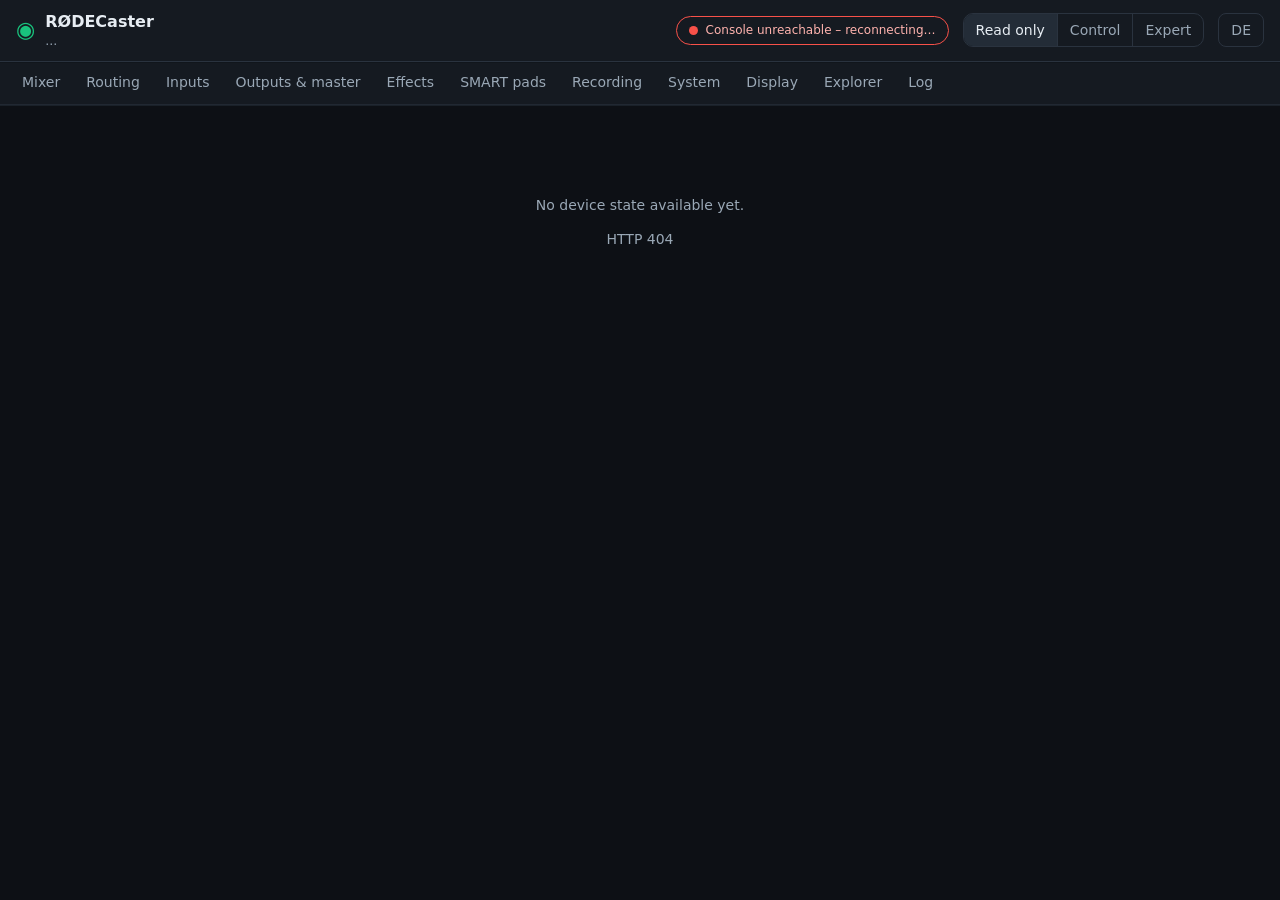
==== internal/console/web/index.html @ 918413e0 "rcplug 0.5.0: host, console and SDK The plugin platform for the RØDECaster Duo: the plugin host with" ====
<!DOCTYPE html>
<html lang="en">
<head>
<meta charset="utf-8">
<meta name="viewport" content="width=device-width, initial-scale=1">
<title>Console · RØDECaster</title>
<link rel="icon" href="data:image/svg+xml,%3Csvg xmlns=%22http://www.w3.org/2000/svg%22 viewBox=%220 0 16 16%22%3E%3Ccircle cx=%228%22 cy=%228%22 r=%227%22 fill=%22%2319c37d%22/%3E%3Ccircle cx=%228%22 cy=%228%22 r=%223%22 fill=%22%230d1015%22/%3E%3C/svg%3E">
<link rel="stylesheet" href="app.css">
<script type="module" src="js/main.js"></script>
</head>
<body>
<header class="top">
  <div class="brand">
    <span class="logo" aria-hidden="true">◉</span>
    <div>
      <div class="dev" id="devName">RØDECaster</div>
      <div class="sub" id="devSub">…</div>
    </div>
  </div>
  <div class="conn" id="conn" role="status" aria-live="polite"><span class="dot" aria-hidden="true"></span><span class="txt">…</span></div>
  <div class="ctl" role="radiogroup">
    <button type="button" role="radio" data-level="off">Read only</button>
    <button type="button" role="radio" data-level="basic">Control</button>
    <button type="button" role="radio" data-level="expert">Expert</button>
  </div>
  <button type="button" class="ghost lang" id="lang">DE</button>
</header>
<nav class="tabs" id="tabs" aria-label="Views"></nav>
<main id="main"><div class="empty">…</div></main>
<div id="toasts"></div>
<dialog id="dlg"><form method="dialog"><div id="dlgBody"></div><menu><button type="button" class="ghost" id="dlgCancel">Cancel</button><button value="ok" class="primary" id="dlgOk">OK</button></menu></form></dialog>
<dialog id="drawer" class="drawer" aria-labelledby="drawerTitle"><div class="drawer-head"><h2 id="drawerTitle"></h2><button type="button" class="ghost" id="drawerClose" aria-label="Close">✕</button></div><div id="drawerBody"></div></dialog>
<noscript>This console needs JavaScript.</noscript>
</body>
</html>
---- internal/console/web/app.css ----
:root{
  --bg:#0d1015; --panel:#151a21; --panel2:#1c232c; --panel3:#232c37; --line:#2a333f;
  --fg:#e7edf3; --muted:#9aa8b6; --dim:#7d8a97; --flash:#1d3b2c;
  --accent:#19c37d; --accent-ink:#04261a; --blue:#2f81f7; --red:#f85149; --amber:#e3a008; --violet:#a371f7;
  --meter-lo:#19c37d; --meter-mid:#e3a008; --meter-hi:#f85149;
  --radius:12px; --mono:ui-monospace,SFMono-Regular,Menlo,Consolas,monospace;
}
*{box-sizing:border-box}
html,body{margin:0;background:var(--bg);color:var(--fg);font:14px/1.45 system-ui,-apple-system,"Segoe UI",Roboto,sans-serif}
button,input,select{font:inherit;color:inherit}
a{color:var(--blue)}
code,.mono{font-family:var(--mono);font-size:12px}

/* header */
.top{display:flex;align-items:center;gap:14px;padding:10px 16px;background:var(--panel);border-bottom:1px solid var(--line);flex-wrap:wrap;position:sticky;top:0;z-index:5}
.brand{display:flex;align-items:center;gap:10px;min-width:0}
.logo{font-size:22px;color:var(--accent)}
.dev{font-weight:650;font-size:16px;white-space:nowrap;overflow:hidden;text-overflow:ellipsis}
.sub{color:var(--muted);font-size:12px}
.conn{display:flex;align-items:center;gap:8px;padding:5px 12px;border-radius:20px;border:1px solid var(--line);font-size:12px;color:var(--muted);margin-left:auto}
.conn .dot{width:9px;height:9px;border-radius:50%;background:var(--dim)}
.conn.live .dot{background:var(--accent);box-shadow:0 0 8px var(--accent)}
.conn.live{color:var(--fg)}
.conn.warn .dot{background:var(--amber)}
.conn.bad{border-color:var(--red);color:#ffb3ae}
.conn.bad .dot{background:var(--red)}
.conn button{margin-left:4px}
.ctl{display:flex;border:1px solid var(--line);border-radius:10px;overflow:hidden}
.ctl button{background:transparent;border:0;padding:6px 12px;cursor:pointer;color:var(--muted);border-right:1px solid var(--line)}
.ctl button:last-child{border-right:0}
.ctl button.on{background:var(--panel3);color:var(--fg)}
.ctl button.on[data-level=basic]{background:var(--accent);color:var(--accent-ink);font-weight:600}
.ctl button.on[data-level=expert]{background:var(--amber);color:#2a1d00;font-weight:600}
.ctl button:disabled{opacity:.45;cursor:not-allowed}

.tabs{display:flex;gap:2px;padding:0 10px;background:var(--panel);border-bottom:1px solid var(--line);overflow-x:auto;scrollbar-width:none;position:sticky;top:57px;z-index:4}
body.embedded .top{padding:6px 14px;background:var(--panel2)}
body.embedded .logo{display:none}
body.embedded #lang{display:none} /* the host dashboard owns the language toggle */
body.embedded .dev{font-size:14px}
.tabs::-webkit-scrollbar{display:none}
.tabs a{padding:10px 12px;color:var(--muted);text-decoration:none;white-space:nowrap;border-bottom:2px solid transparent}
.tabs a:hover{color:var(--fg)}
.tabs a.on{color:var(--fg);border-bottom-color:var(--accent)}

main{padding:16px;max-width:1500px;margin:0 auto}
.empty{color:var(--muted);text-align:center;padding:60px 20px}
.banner{border:1px solid var(--amber);background:#2a2110;color:#ffe2a3;border-radius:10px;padding:10px 14px;margin-bottom:14px;font-size:13px}
.banner.bad{border-color:var(--red);background:#2b1414;color:#ffc9c5}
.banner.info{border-color:var(--line);background:var(--panel);color:var(--muted)}

/* generic layout */
.grid{display:grid;gap:12px}
.cols-2{grid-template-columns:repeat(auto-fit,minmax(320px,1fr))}
.cols-3{grid-template-columns:repeat(auto-fit,minmax(260px,1fr))}
.cols-4{grid-template-columns:repeat(auto-fit,minmax(210px,1fr))}
.card{background:var(--panel);border:1px solid var(--line);border-radius:var(--radius);padding:14px 16px;min-width:0;container-type:inline-size}
.card h3{margin:0 0 10px;font-size:14px;font-weight:650;display:flex;align-items:center;gap:8px}
.card h3 .tag{margin-left:auto}
.section-title{margin:22px 0 10px;font-size:13px;font-weight:600;color:var(--muted);text-transform:uppercase;letter-spacing:.08em}
.tablewrap{overflow-x:auto;max-width:100%}
.swatch{display:inline-block;width:12px;height:12px;border-radius:50%;flex:0 0 12px}
.colour{display:inline-flex;align-items:center;gap:6px}
.fxchips{gap:6px}
.fxsec{padding:8px 0;border-top:1px solid var(--line)}
.fxsec:first-child{border-top:0;padding-top:0}
.pinrow{display:flex;gap:8px;flex-wrap:wrap;margin:8px 0}
.pinrow input{flex:1 1 100%;min-width:0}
.lang{padding:6px 10px}
.toast[data-count]::after{content:attr(data-count);margin-left:8px;color:var(--muted)}
.row{display:flex;align-items:center;gap:10px;flex-wrap:wrap}
.spacer{flex:1}
.muted{color:var(--muted)}
.small{font-size:12px}
.tag{font-size:11px;padding:1px 8px;border-radius:20px;border:1px solid var(--line);color:var(--muted);white-space:nowrap}
.tag.on{color:var(--accent);border-color:var(--accent)}
.tag.red{color:var(--red);border-color:var(--red)}
.tag.amber{color:var(--amber);border-color:var(--amber)}
.kv{display:grid;grid-template-columns:fit-content(48%) minmax(0,1fr);gap:4px 14px;font-size:13px}
.kv dt{color:var(--muted)}
.kv dd{margin:0;min-width:0;overflow-wrap:break-word}

/* controls */
.btn,button.btn{background:var(--panel2);border:1px solid var(--line);border-radius:8px;padding:6px 12px;cursor:pointer;color:var(--fg)}
.btn:hover:not(:disabled){border-color:var(--blue)}
.btn:disabled{cursor:default;opacity:.55}
.btn.primary,button.primary{background:var(--accent);border-color:var(--accent);color:var(--accent-ink);font-weight:600}
button.ghost{background:transparent;border:1px solid var(--line);border-radius:8px;padding:6px 12px;cursor:pointer;color:var(--muted)}
.tog{display:inline-flex;align-items:center;gap:6px;padding:4px 10px;border-radius:8px;border:1px solid var(--line);background:var(--panel2);cursor:pointer;font-size:12px;color:var(--muted);user-select:none}
.tog .ind{width:8px;height:8px;border-radius:50%;background:var(--dim)}
.tog.on{color:var(--fg);border-color:#2c6b4f;background:#123123}
.tog.on .ind{background:var(--accent);box-shadow:0 0 6px var(--accent)}
.tog.mute.on{border-color:#7a2622;background:#3a1513}
.tog.mute.on .ind{background:var(--red);box-shadow:0 0 6px var(--red)}
.tog.cue.on{border-color:#6b5310;background:#2e2408}
.tog.cue.on .ind{background:var(--amber);box-shadow:0 0 6px var(--amber)}
.tog.ro{cursor:default}
.ctlrow{display:grid;grid-template-columns:minmax(110px,40%) minmax(0,1fr) auto;align-items:center;gap:4px 8px;margin:6px 0;font-size:13px}
.ctlrow > *{min-width:0}
.ctlrow label{color:var(--muted);overflow:hidden;text-overflow:ellipsis;white-space:nowrap}
.ctlrow .val{font-family:var(--mono);font-size:12px;color:var(--fg);min-width:52px;text-align:right}
input[type=range]{-webkit-appearance:none;appearance:none;width:100%;height:22px;background:transparent;cursor:pointer;margin:0;--p:0%}
input[type=range]::-webkit-slider-runnable-track{height:4px;border-radius:2px;background:linear-gradient(90deg,var(--accent) var(--p),var(--panel3) var(--p))}
input[type=range]::-webkit-slider-thumb{-webkit-appearance:none;width:14px;height:14px;margin-top:-5px;border-radius:50%;background:#e7edf3;border:2px solid var(--accent)}
input[type=range]::-moz-range-track{height:4px;border-radius:2px;background:var(--panel3)}
input[type=range]::-moz-range-progress{height:4px;border-radius:2px;background:var(--accent)}
input[type=range]::-moz-range-thumb{width:12px;height:12px;border-radius:50%;background:#e7edf3;border:2px solid var(--accent)}
input[type=range]:disabled{cursor:default}
input[type=range]:disabled::-webkit-slider-runnable-track{background:linear-gradient(90deg,#4d6b5e var(--p),var(--panel3) var(--p))}
input[type=range]:disabled::-webkit-slider-thumb{background:#9aa6b2;border-color:#4d6b5e}
input[type=range]:disabled::-moz-range-progress{background:#4d6b5e}
input[type=range]:disabled::-moz-range-thumb{background:#9aa6b2;border-color:#4d6b5e}
select,input[type=text],input[type=number],input[type=search],input[type=password]{background:var(--panel2);border:1px solid var(--line);border-radius:8px;padding:5px 8px;min-width:0}
select:disabled,input[type=text]:disabled,input[type=number]:disabled{opacity:1;color:var(--fg);background:transparent;border-color:transparent;-webkit-appearance:none;appearance:none;padding-left:0}
.lock{font-size:11px;color:var(--dim)}
.steps{display:flex;align-items:center;gap:4px;flex-wrap:nowrap;justify-content:flex-end;min-width:0}
.steps .val{min-width:34px;text-align:center}
.btn.step{padding:2px 8px;font-size:12px;min-width:30px}

/* strips */
.strips{display:flex;gap:8px;overflow-x:auto;padding-bottom:8px}
.strip{flex:1 1 0;min-width:128px;max-width:190px;background:var(--panel);border:1px solid var(--line);border-radius:var(--radius);padding:10px;display:flex;flex-direction:column;gap:8px;position:relative}
.strip.virtual{background:linear-gradient(180deg,#171c27,#151a21)}
.strip.emptysrc{opacity:.55}
.strip .sh{display:flex;align-items:center;gap:6px;font-size:12px;color:var(--muted)}
.strip .sh b{color:var(--fg);font-weight:600}
.strip .colorbar{height:4px;border-radius:2px;background:var(--dim)}
.strip select{width:100%}
.strip .srcname{font-weight:650;font-size:14px;min-height:20px;overflow:hidden;text-overflow:ellipsis;white-space:nowrap}
.fz{display:flex;gap:8px;height:230px;align-items:stretch;justify-content:center}
.meter{flex:0 0 10px;width:10px;background:#0a0d11;border-radius:3px;position:relative;overflow:hidden;border:1px solid #1f2731}
.meter .lv{position:absolute;inset:0;background:linear-gradient(0deg,var(--meter-lo) 0%,var(--meter-lo) 65%,var(--meter-mid) 82%,var(--meter-hi) 100%);transform-origin:bottom;transform:scaleY(0);will-change:transform}
.meter .pk{position:absolute;inset:0;border-top:2px solid rgba(255,255,255,.8);transform:translateY(100%);will-change:transform}
.fader{flex:0 0 40px;position:relative;touch-action:none;outline:none}
.fader .trk{position:absolute;left:50%;top:6px;bottom:6px;width:6px;margin-left:-3px;border-radius:3px;background:#0a0d11;border:1px solid #1f2731}
.fader .fill{position:absolute;left:50%;bottom:6px;width:6px;margin-left:-3px;border-radius:3px;background:linear-gradient(0deg,#16754d,var(--accent))}
.fader .unity{position:absolute;left:4px;right:4px;height:1px;background:var(--muted);opacity:.6}
.fader .unity::after{content:"0";position:absolute;right:-12px;top:-7px;font:10px var(--mono);color:var(--muted)}
.fader .cap{position:absolute;left:3px;right:3px;height:14px;margin-bottom:-7px;border-radius:4px;background:linear-gradient(180deg,#d9e1e8,#9aa6b2);box-shadow:0 2px 6px #0009;border:1px solid #5d6873}
.fader .cap::after{content:"";position:absolute;left:4px;right:4px;top:6px;height:1px;background:#33404c}
.fader.can{cursor:ns-resize}
.fader.can .cap{background:linear-gradient(180deg,#f3f7fa,#c3ccd5);border-color:var(--accent)}
.fader:focus-visible .cap{outline:2px solid var(--blue)}
.strip .db{text-align:center;font-family:var(--mono);font-size:12px}
.strip .btns{display:grid;grid-template-columns:1fr 1fr;gap:6px}
.strip .btns .tog{justify-content:center;padding:4px 6px;font-size:11px;gap:5px}
.chips{display:flex;flex-wrap:wrap;gap:4px}
.actions{display:flex;flex-wrap:wrap;gap:4px;margin-top:6px}
.strip .actions .btn{flex:1 1 auto}
.chip{font-size:10px;padding:1px 6px;border-radius:6px;border:1px solid var(--line);color:var(--dim);cursor:default;user-select:none;background:transparent;font-family:inherit}
.chip.on{color:var(--fg);border-color:#2c6b4f;background:#123123}
.chip.can{cursor:pointer}
.outmeters{display:grid;grid-template-columns:repeat(auto-fill,minmax(120px,1fr));gap:8px 14px}
.hmeter{display:grid;grid-template-columns:1fr;gap:3px;font-size:12px;color:var(--muted)}
.hbar{height:6px;background:#0a0d11;border-radius:3px;overflow:hidden;border:1px solid #1f2731}
.hbar i{display:block;height:100%;width:100%;background:linear-gradient(90deg,var(--meter-lo) 65%,var(--meter-mid) 82%,var(--meter-hi));transform-origin:left;transform:scaleX(0);will-change:transform}
.hbar.big{height:8px;margin:6px 0}

/* recorder */
.rec{display:flex;align-items:center;gap:14px;flex-wrap:wrap}
.recdot{width:16px;height:16px;border-radius:50%;background:#3a1513;border:2px solid #7a2622}
.recdot.on{background:var(--red);box-shadow:0 0 14px var(--red);animation:pulse 1.2s infinite}
.recdot.paused{background:var(--amber);border-color:var(--amber)}
@keyframes pulse{50%{opacity:.45}}
.rectime{font-family:var(--mono);font-size:26px;letter-spacing:.04em}

/* routing */
.matrix-wrap{overflow:auto;border:1px solid var(--line);border-radius:var(--radius);background:var(--panel);max-height:calc(100vh - 200px)}
table.matrix{border-collapse:separate;border-spacing:0;font-size:12px}
.matrix th,.matrix td{border-bottom:1px solid var(--line);border-right:1px solid var(--line);padding:0}
.matrix thead th{position:sticky;top:0;background:var(--panel2);z-index:2;padding:6px 4px;font-weight:600;color:var(--muted);min-width:64px}
.matrix th.src{position:sticky;left:0;background:var(--panel2);z-index:1;text-align:left;padding:4px 10px;white-space:nowrap;font-weight:600}
.matrix thead th.src{z-index:3}
.cell{width:68px;height:40px;position:relative;display:flex;flex-direction:column;justify-content:center;align-items:center;gap:2px;background:transparent;border:0;color:inherit;font:inherit;cursor:pointer;padding:0}
.cell:focus-visible{outline:2px solid var(--blue);outline-offset:-2px}
.cell .lvl{position:absolute;left:0;bottom:0;height:3px;width:100%;background:var(--accent);opacity:.8;transform-origin:left;transform:scaleX(0)}
.cell .st{font-size:13px;line-height:1}
.cell.disabled{background:repeating-linear-gradient(45deg,#11151b,#11151b 5px,#151a21 5px,#151a21 10px);color:var(--dim)}
.cell.muted{background:#2a1312}
.cell .pct{font-family:var(--mono);font-size:10px;color:var(--muted)}
tr.unused th.src{color:var(--dim)}
.legend{display:flex;gap:16px;flex-wrap:wrap;font-size:12px;color:var(--muted);margin:10px 0}

/* pads */
.pads{display:grid;grid-template-columns:repeat(3,minmax(0,1fr));gap:12px;max-width:720px}
.padwrap{position:relative}
.pad{width:100%;aspect-ratio:1.4;border-radius:14px;border:2px solid var(--line);background:var(--panel2);padding:12px;display:flex;flex-direction:column;justify-content:space-between;align-items:flex-start;text-align:left;position:relative;overflow:hidden;user-select:none;color:var(--fg);font:inherit}
.pad.empty{opacity:.45}
.padinfo{position:absolute;right:8px;top:6px;background:transparent;border:0;color:var(--fg);opacity:.7;cursor:pointer;font-size:14px;padding:4px}
.pad .pn{font-weight:650;font-size:15px}
.pad .pt{font-size:11px;color:var(--muted)}
.pad.active{box-shadow:0 0 0 2px #fff inset,0 0 24px var(--pc,#fff)}
.pad.can{cursor:pointer}
.pad.can:active{transform:scale(.98)}
.pad .prog{position:absolute;left:0;bottom:0;height:4px;width:100%;background:#fff;opacity:.7;transform-origin:left;transform:scaleX(0)}
.banks{display:flex;gap:6px;flex-wrap:wrap;margin-bottom:12px}
.banks .btn.on{background:var(--accent);border-color:var(--accent);color:var(--accent-ink)}

/* explorer */
.explorer{display:grid;grid-template-columns:minmax(220px,320px) 1fr;gap:12px;min-height:60vh}
.etree{background:var(--panel);border:1px solid var(--line);border-radius:var(--radius);padding:8px;overflow:auto;max-height:calc(100vh - 190px);font-size:13px}
.etree details > :not(summary){margin-left:14px} /* children indent under their group */
.etree summary{cursor:pointer;padding:2px 4px;border-radius:6px;color:var(--muted);white-space:nowrap}
.etree .nd{display:block;padding:2px 6px 2px 20px;border-radius:6px;cursor:pointer;color:var(--fg);text-decoration:none;white-space:nowrap} /* aligned with summary text */
.etree .nd:hover,.etree .nd.sel{background:var(--panel3)}
.etree .cnt{color:var(--dim);font-size:11px}
.eprops{background:var(--panel);border:1px solid var(--line);border-radius:var(--radius);padding:12px;overflow:auto;max-height:calc(100vh - 190px)}
table.props{width:100%;border-collapse:collapse;font-size:13px}
.props td,.props th{padding:4px 8px;border-bottom:1px solid var(--line);text-align:left;vertical-align:middle}
.props th{color:var(--muted);font-weight:500;font-size:12px}
.props td.n{font-family:var(--mono);font-size:12px;white-space:nowrap}
.props td.t{color:var(--dim);font-family:var(--mono);font-size:11px;width:24px}
.props td.v{font-family:var(--mono);font-size:12px;overflow-wrap:anywhere}
.props input{width:100%}

/* display */
.screen{max-width:100%;border-radius:10px;border:1px solid var(--line);background:#000;display:block}
.panelgrid{display:grid;grid-template-columns:repeat(auto-fill,minmax(150px,1fr));gap:8px}

/* toasts & dialogs */
#toasts{position:fixed;right:16px;bottom:16px;display:flex;flex-direction:column;gap:8px;z-index:20;max-width:min(420px,calc(100vw - 32px))}
.toast{background:var(--panel3);border:1px solid var(--line);border-left:4px solid var(--blue);border-radius:10px;padding:10px 14px;font-size:13px;box-shadow:0 8px 30px #0008}
.toast.err{border-left-color:var(--red)}
.toast.ok{border-left-color:var(--accent)}
dialog{background:var(--panel);color:var(--fg);border:1px solid var(--line);border-radius:14px;padding:18px;max-width:min(560px,calc(100vw - 32px))}
dialog::backdrop{background:#000a}
dialog menu{display:flex;justify-content:flex-end;gap:8px;padding:0;margin:16px 0 0}
dialog.drawer{width:min(760px,calc(100vw - 24px));max-width:none;max-height:calc(100vh - 40px);padding:0}
.drawer-head{display:flex;align-items:center;gap:10px;padding:12px 16px;border-bottom:1px solid var(--line);position:sticky;top:0;background:var(--panel);z-index:1}
.drawer-head h2{margin:0;font-size:16px;flex:1}
#drawerBody{padding:14px 16px}

@media (max-width:720px){
  main{padding:10px}
  .top{gap:8px}
  .conn{margin-left:0}
  .tabs{top:auto;position:static}
  .explorer{grid-template-columns:1fr}
  .etree{max-height:40vh}
  .pads{grid-template-columns:repeat(2,minmax(0,1fr))}
}
/* Narrow cards (a five-column grid on a wide screen, or a phone): the label
   goes above its control, so sliders and steppers get the whole width. */
@container (max-width:340px){
  .ctlrow{grid-template-columns:minmax(0,1fr) auto}
  .ctlrow label{grid-column:1/-1}
  .ctlrow .steps{grid-column:1/-1;justify-content:flex-start}
}
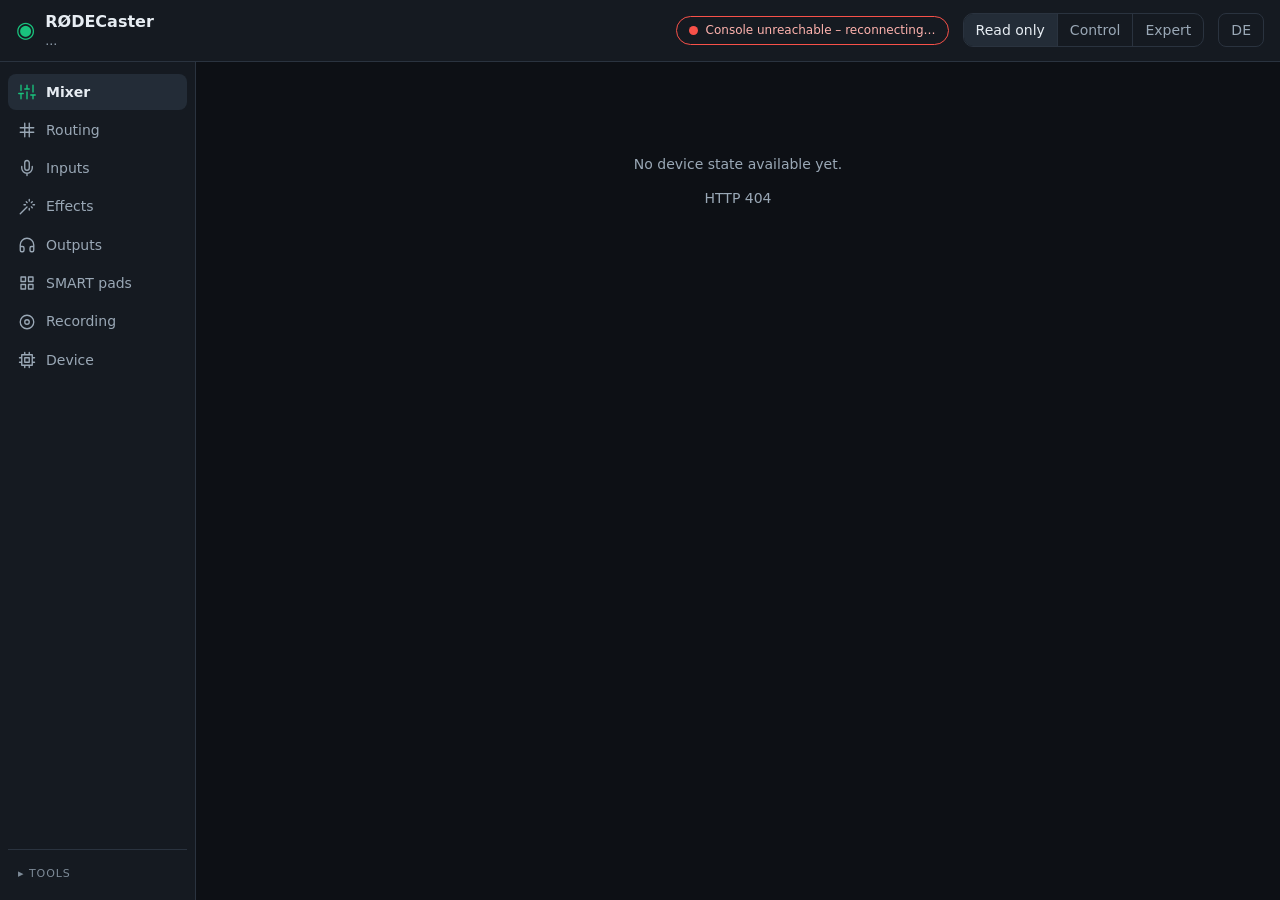
==== commit 57ce7cee: "Console: side bar; SMART pads held while the button is down The views move from a row of tabs into a" ====
--- a/internal/console/web/index.html
+++ b/internal/console/web/index.html
@@ -25,8 +25,10 @@
   </div>
   <button type="button" class="ghost lang" id="lang">DE</button>
 </header>
-<nav class="tabs" id="tabs" aria-label="Views"></nav>
-<main id="main"><div class="empty">…</div></main>
+<div class="layout">
+  <nav class="side" id="tabs" aria-label="Views"></nav>
+  <main id="main"><div class="empty">…</div></main>
+</div>
 <div id="toasts"></div>
 <dialog id="dlg"><form method="dialog"><div id="dlgBody"></div><menu><button type="button" class="ghost" id="dlgCancel">Cancel</button><button value="ok" class="primary" id="dlgOk">OK</button></menu></form></dialog>
 <dialog id="drawer" class="drawer" aria-labelledby="drawerTitle"><div class="drawer-head"><h2 id="drawerTitle"></h2><button type="button" class="ghost" id="drawerClose" aria-label="Close">✕</button></div><div id="drawerBody"></div></dialog>
--- a/internal/console/web/app.css
+++ b/internal/console/web/app.css
@@ -33,17 +33,34 @@
 .ctl button.on[data-level=expert]{background:var(--amber);color:#2a1d00;font-weight:600}
 .ctl button:disabled{opacity:.45;cursor:not-allowed}
 
-.tabs{display:flex;gap:2px;padding:0 10px;background:var(--panel);border-bottom:1px solid var(--line);overflow-x:auto;scrollbar-width:none;position:sticky;top:57px;z-index:4}
 body.embedded .top{padding:6px 14px;background:var(--panel2)}
 body.embedded .logo{display:none}
 body.embedded #lang{display:none} /* the host dashboard owns the language toggle */
 body.embedded .dev{font-size:14px}
-.tabs::-webkit-scrollbar{display:none}
-.tabs a{padding:10px 12px;color:var(--muted);text-decoration:none;white-space:nowrap;border-bottom:2px solid transparent}
-.tabs a:hover{color:var(--fg)}
-.tabs a.on{color:var(--fg);border-bottom-color:var(--accent)}
-
-main{padding:16px;max-width:1500px;margin:0 auto}
+
+/* side bar: the views, the tools folded away; a row to swipe on a phone */
+.layout{display:grid;grid-template-columns:196px minmax(0,1fr);align-items:start}
+.side{position:sticky;top:var(--top,57px);height:calc(100vh - var(--top,57px));overflow-y:auto;padding:12px 8px;background:var(--panel);border-right:1px solid var(--line);display:flex;flex-direction:column;gap:2px;scrollbar-width:thin}
+.side a{display:flex;align-items:center;gap:10px;padding:8px 10px;border-radius:8px;color:var(--muted);text-decoration:none;white-space:nowrap}
+.side a:hover{background:var(--panel2);color:var(--fg)}
+.side a.on{background:var(--panel3);color:var(--fg);font-weight:600}
+.side svg{width:18px;height:18px;flex:none;fill:none;stroke:currentColor;stroke-width:1.8;stroke-linecap:round;stroke-linejoin:round}
+.side a.on svg{stroke:var(--accent)}
+.side details{margin-top:auto;padding-top:10px;border-top:1px solid var(--line)}
+.side summary{cursor:pointer;padding:6px 10px;font-size:11px;letter-spacing:.08em;text-transform:uppercase;color:var(--dim);list-style:none}
+.side summary::before{content:'▸ ';display:inline-block;width:1em}
+.side details[open] summary::before{content:'▾ '}
+@media (max-width:760px){
+  .layout{grid-template-columns:1fr}
+  .side{flex-direction:row;height:auto;overflow-x:auto;overflow-y:hidden;padding:4px 6px;border-right:0;border-bottom:1px solid var(--line);z-index:4;scrollbar-width:none}
+  .side::-webkit-scrollbar{display:none}
+  .side a{padding:8px 10px}
+  .side details{display:flex;margin:0;padding:0;border:0}
+  .side summary{display:none}
+}
+
+main{padding:18px 22px;max-width:1500px;width:100%}
+@media (max-width:760px){main{padding:12px}}
 .empty{color:var(--muted);text-align:center;padding:60px 20px}
 .banner{border:1px solid var(--amber);background:#2a2110;color:#ffe2a3;border-radius:10px;padding:10px 14px;margin-bottom:14px;font-size:13px}
 .banner.bad{border-color:var(--red);background:#2b1414;color:#ffc9c5}
@@ -130,6 +147,14 @@
 .fz{display:flex;gap:8px;height:230px;align-items:stretch;justify-content:center}
 .meter{flex:0 0 10px;width:10px;background:#0a0d11;border-radius:3px;position:relative;overflow:hidden;border:1px solid #1f2731}
 .meter .lv{position:absolute;inset:0;background:linear-gradient(0deg,var(--meter-lo) 0%,var(--meter-lo) 65%,var(--meter-mid) 82%,var(--meter-hi) 100%);transform-origin:bottom;transform:scaleY(0);will-change:transform}
+/* Level meters: the colour scale stands still (green, then amber from about
+   -12 dB, red only near full scale) and a cover shrinks from the top, so red
+   shows only when the level gets there; transforms only, no layout work. */
+.meter .lvs{position:absolute;inset:0;background:linear-gradient(0deg,var(--meter-lo) 0%,var(--meter-lo) 72%,var(--meter-mid) 86%,var(--meter-hi) 97%)}
+.meter .cv{position:absolute;inset:0;background:#0a0d11;transform-origin:top;transform:scaleY(1);will-change:transform}
+.hbar.lvl{background:linear-gradient(90deg,var(--meter-lo) 72%,var(--meter-mid) 86%,var(--meter-hi) 97%)}
+.hbar.lvl i{background:var(--hbarbg,#0a0d11);transform-origin:right;transform:scaleX(1)}
+body.notlive .meter .lvs,body.notlive .hbar.lvl{visibility:hidden}
 .meter .pk{position:absolute;inset:0;border-top:2px solid rgba(255,255,255,.8);transform:translateY(100%);will-change:transform}
 .fader{flex:0 0 40px;position:relative;touch-action:none;outline:none}
 .fader .trk{position:absolute;left:50%;top:6px;bottom:6px;width:6px;margin-left:-3px;border-radius:3px;background:#0a0d11;border:1px solid #1f2731}
@@ -142,7 +167,8 @@
 .fader.can .cap{background:linear-gradient(180deg,#f3f7fa,#c3ccd5);border-color:var(--accent)}
 .fader:focus-visible .cap{outline:2px solid var(--blue)}
 .strip .db{text-align:center;font-family:var(--mono);font-size:12px}
-.strip .btns{display:grid;grid-template-columns:1fr 1fr;gap:6px}
+.strip .btns{display:grid;grid-template-columns:repeat(auto-fit,minmax(58px,1fr));gap:6px}
+body.notlive .meter .lv,body.notlive .meter .pk,body.notlive .hbar i{visibility:hidden}
 .strip .btns .tog{justify-content:center;padding:4px 6px;font-size:11px;gap:5px}
 .chips{display:flex;flex-wrap:wrap;gap:4px}
 .actions{display:flex;flex-wrap:wrap;gap:4px;margin-top:6px}
@@ -189,6 +215,8 @@
 .padinfo{position:absolute;right:8px;top:6px;background:transparent;border:0;color:var(--fg);opacity:.7;cursor:pointer;font-size:14px;padding:4px}
 .pad .pn{font-weight:650;font-size:15px}
 .pad .pt{font-size:11px;color:var(--muted)}
+.pad.can{touch-action:none;cursor:pointer}
+.pad.down{transform:scale(.97);filter:brightness(1.15)}
 .pad.active{box-shadow:0 0 0 2px #fff inset,0 0 24px var(--pc,#fff)}
 .pad.can{cursor:pointer}
 .pad.can:active{transform:scale(.98)}
@@ -213,10 +241,6 @@
 .props td.v{font-family:var(--mono);font-size:12px;overflow-wrap:anywhere}
 .props input{width:100%}
 
-/* display */
-.screen{max-width:100%;border-radius:10px;border:1px solid var(--line);background:#000;display:block}
-.panelgrid{display:grid;grid-template-columns:repeat(auto-fill,minmax(150px,1fr));gap:8px}
-
 /* toasts & dialogs */
 #toasts{position:fixed;right:16px;bottom:16px;display:flex;flex-direction:column;gap:8px;z-index:20;max-width:min(420px,calc(100vw - 32px))}
 .toast{background:var(--panel3);border:1px solid var(--line);border-left:4px solid var(--blue);border-radius:10px;padding:10px 14px;font-size:13px;box-shadow:0 8px 30px #0008}
@@ -234,7 +258,6 @@
   main{padding:10px}
   .top{gap:8px}
   .conn{margin-left:0}
-  .tabs{top:auto;position:static}
   .explorer{grid-template-columns:1fr}
   .etree{max-height:40vh}
   .pads{grid-template-columns:repeat(2,minmax(0,1fr))}
@@ -246,3 +269,11 @@
   .ctlrow label{grid-column:1/-1}
   .ctlrow .steps{grid-column:1/-1;justify-content:flex-start}
 }
+.meter.gr{flex:0 0 6px;width:6px}
+.meter.gr .lv{background:var(--amber);transform-origin:top}
+.hbar.gr i{background:var(--amber)}
+.grdb{color:var(--fg);font-variant-numeric:tabular-nums}
+
+/* strip header: the fader's name stays on one line, the kind is a small mark */
+.strip .sh b{white-space:nowrap;overflow:hidden;text-overflow:ellipsis;min-width:0}
+.strip .sh .tag{font-size:10px;padding:1px 6px;flex:none}
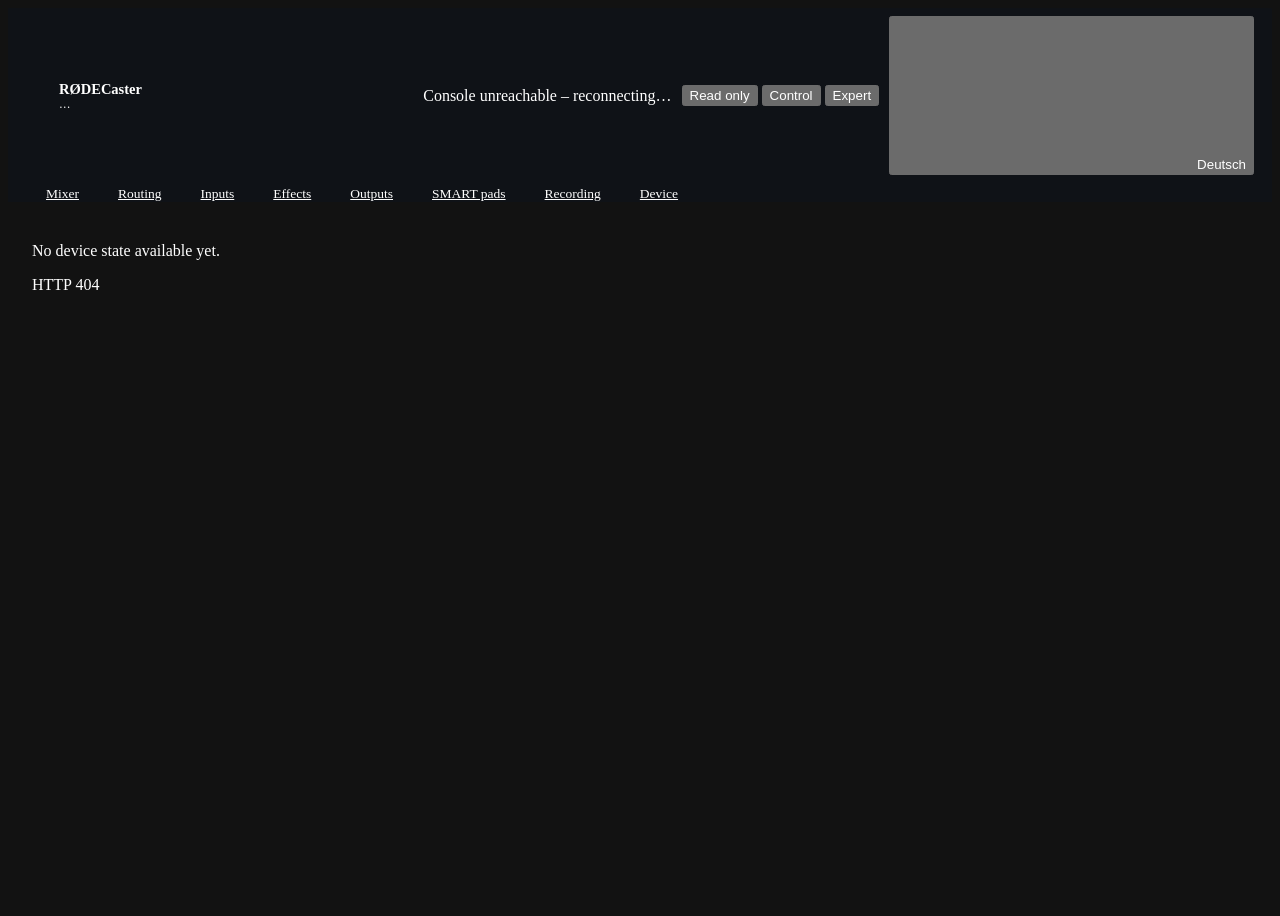
==== commit 376135a8: "A new look, one application: sdk/ui, the dashboard's side bar, the console's tabs sdk/ui is rcplug's" ====
--- a/internal/console/web/index.html
+++ b/internal/console/web/index.html
@@ -3,35 +3,37 @@
 <head>
 <meta charset="utf-8">
 <meta name="viewport" content="width=device-width, initial-scale=1">
+<meta name="color-scheme" content="dark">
 <title>Console · RØDECaster</title>
-<link rel="icon" href="data:image/svg+xml,%3Csvg xmlns=%22http://www.w3.org/2000/svg%22 viewBox=%220 0 16 16%22%3E%3Ccircle cx=%228%22 cy=%228%22 r=%227%22 fill=%22%2319c37d%22/%3E%3Ccircle cx=%228%22 cy=%228%22 r=%223%22 fill=%22%230d1015%22/%3E%3C/svg%3E">
+<link rel="icon" href="data:image/svg+xml,%3Csvg xmlns=%22http://www.w3.org/2000/svg%22 viewBox=%220 0 24 24%22 fill=%22none%22 stroke=%22%2334d399%22 stroke-width=%222%22 stroke-linecap=%22round%22%3E%3Cpath d=%22M4 21v-7M4 10V3M12 21v-9M12 8V3M20 21v-5M20 12V3M1 14h6M9 8h6M17 16h6%22/%3E%3C/svg%3E">
+<link rel="stylesheet" href="ui/rcplug.css">
 <link rel="stylesheet" href="app.css">
 <script type="module" src="js/main.js"></script>
 </head>
 <body>
 <header class="top">
   <div class="brand">
-    <span class="logo" aria-hidden="true">◉</span>
-    <div>
+    <svg class="i logo" aria-hidden="true"><use href="ui/icons.svg#mixer"/></svg>
+    <div class="brand-text">
       <div class="dev" id="devName">RØDECaster</div>
       <div class="sub" id="devSub">…</div>
     </div>
   </div>
-  <div class="conn" id="conn" role="status" aria-live="polite"><span class="dot" aria-hidden="true"></span><span class="txt">…</span></div>
-  <div class="ctl" role="radiogroup">
-    <button type="button" role="radio" data-level="off">Read only</button>
-    <button type="button" role="radio" data-level="basic">Control</button>
-    <button type="button" role="radio" data-level="expert">Expert</button>
+  <nav class="tabs views" id="tabs" aria-label="Views"></nav>
+  <div class="status">
+    <div class="conn pill" id="conn" role="status" aria-live="polite"><span class="txt">…</span></div>
+    <div class="seg ctl" role="radiogroup">
+      <button type="button" role="radio" data-level="off">Read only</button>
+      <button type="button" role="radio" data-level="basic">Control</button>
+      <button type="button" role="radio" data-level="expert">Expert</button>
+    </div>
+    <button type="button" class="btn ghost sm lang" id="lang">DE</button>
   </div>
-  <button type="button" class="ghost lang" id="lang">DE</button>
 </header>
-<div class="layout">
-  <nav class="side" id="tabs" aria-label="Views"></nav>
-  <main id="main"><div class="empty">…</div></main>
-</div>
+<main id="main"><div class="empty">…</div></main>
 <div id="toasts"></div>
-<dialog id="dlg"><form method="dialog"><div id="dlgBody"></div><menu><button type="button" class="ghost" id="dlgCancel">Cancel</button><button value="ok" class="primary" id="dlgOk">OK</button></menu></form></dialog>
-<dialog id="drawer" class="drawer" aria-labelledby="drawerTitle"><div class="drawer-head"><h2 id="drawerTitle"></h2><button type="button" class="ghost" id="drawerClose" aria-label="Close">✕</button></div><div id="drawerBody"></div></dialog>
+<dialog id="dlg"><form method="dialog"><div id="dlgBody"></div><menu><button type="button" class="btn ghost" id="dlgCancel">Cancel</button><button value="ok" class="btn primary" id="dlgOk">OK</button></menu></form></dialog>
+<dialog id="drawer" class="drawer" aria-labelledby="drawerTitle"><div class="drawer-head"><h2 id="drawerTitle"></h2><button type="button" class="btn ghost icon" id="drawerClose" aria-label="Close"><svg class="i" aria-hidden="true"><use href="ui/icons.svg#close"/></svg></button></div><div id="drawerBody"></div></dialog>
 <noscript>This console needs JavaScript.</noscript>
 </body>
 </html>
--- a/internal/console/web/app.css
+++ b/internal/console/web/app.css
@@ -1,279 +1,276 @@
-:root{
-  --bg:#0d1015; --panel:#151a21; --panel2:#1c232c; --panel3:#232c37; --line:#2a333f;
-  --fg:#e7edf3; --muted:#9aa8b6; --dim:#7d8a97; --flash:#1d3b2c;
-  --accent:#19c37d; --accent-ink:#04261a; --blue:#2f81f7; --red:#f85149; --amber:#e3a008; --violet:#a371f7;
-  --meter-lo:#19c37d; --meter-mid:#e3a008; --meter-hi:#f85149;
-  --radius:12px; --mono:ui-monospace,SFMono-Regular,Menlo,Consolas,monospace;
-}
-*{box-sizing:border-box}
-html,body{margin:0;background:var(--bg);color:var(--fg);font:14px/1.45 system-ui,-apple-system,"Segoe UI",Roboto,sans-serif}
-button,input,select{font:inherit;color:inherit}
-a{color:var(--blue)}
-code,.mono{font-family:var(--mono);font-size:12px}
-
-/* header */
-.top{display:flex;align-items:center;gap:14px;padding:10px 16px;background:var(--panel);border-bottom:1px solid var(--line);flex-wrap:wrap;position:sticky;top:0;z-index:5}
-.brand{display:flex;align-items:center;gap:10px;min-width:0}
-.logo{font-size:22px;color:var(--accent)}
-.dev{font-weight:650;font-size:16px;white-space:nowrap;overflow:hidden;text-overflow:ellipsis}
-.sub{color:var(--muted);font-size:12px}
-.conn{display:flex;align-items:center;gap:8px;padding:5px 12px;border-radius:20px;border:1px solid var(--line);font-size:12px;color:var(--muted);margin-left:auto}
-.conn .dot{width:9px;height:9px;border-radius:50%;background:var(--dim)}
-.conn.live .dot{background:var(--accent);box-shadow:0 0 8px var(--accent)}
-.conn.live{color:var(--fg)}
-.conn.warn .dot{background:var(--amber)}
-.conn.bad{border-color:var(--red);color:#ffb3ae}
-.conn.bad .dot{background:var(--red)}
-.conn button{margin-left:4px}
-.ctl{display:flex;border:1px solid var(--line);border-radius:10px;overflow:hidden}
-.ctl button{background:transparent;border:0;padding:6px 12px;cursor:pointer;color:var(--muted);border-right:1px solid var(--line)}
-.ctl button:last-child{border-right:0}
-.ctl button.on{background:var(--panel3);color:var(--fg)}
-.ctl button.on[data-level=basic]{background:var(--accent);color:var(--accent-ink);font-weight:600}
-.ctl button.on[data-level=expert]{background:var(--amber);color:#2a1d00;font-weight:600}
-.ctl button:disabled{opacity:.45;cursor:not-allowed}
-
-body.embedded .top{padding:6px 14px;background:var(--panel2)}
-body.embedded .logo{display:none}
-body.embedded #lang{display:none} /* the host dashboard owns the language toggle */
-body.embedded .dev{font-size:14px}
-
-/* side bar: the views, the tools folded away; a row to swipe on a phone */
-.layout{display:grid;grid-template-columns:196px minmax(0,1fr);align-items:start}
-.side{position:sticky;top:var(--top,57px);height:calc(100vh - var(--top,57px));overflow-y:auto;padding:12px 8px;background:var(--panel);border-right:1px solid var(--line);display:flex;flex-direction:column;gap:2px;scrollbar-width:thin}
-.side a{display:flex;align-items:center;gap:10px;padding:8px 10px;border-radius:8px;color:var(--muted);text-decoration:none;white-space:nowrap}
-.side a:hover{background:var(--panel2);color:var(--fg)}
-.side a.on{background:var(--panel3);color:var(--fg);font-weight:600}
-.side svg{width:18px;height:18px;flex:none;fill:none;stroke:currentColor;stroke-width:1.8;stroke-linecap:round;stroke-linejoin:round}
-.side a.on svg{stroke:var(--accent)}
-.side details{margin-top:auto;padding-top:10px;border-top:1px solid var(--line)}
-.side summary{cursor:pointer;padding:6px 10px;font-size:11px;letter-spacing:.08em;text-transform:uppercase;color:var(--dim);list-style:none}
-.side summary::before{content:'▸ ';display:inline-block;width:1em}
-.side details[open] summary::before{content:'▾ '}
-@media (max-width:760px){
-  .layout{grid-template-columns:1fr}
-  .side{flex-direction:row;height:auto;overflow-x:auto;overflow-y:hidden;padding:4px 6px;border-right:0;border-bottom:1px solid var(--line);z-index:4;scrollbar-width:none}
-  .side::-webkit-scrollbar{display:none}
-  .side a{padding:8px 10px}
-  .side details{display:flex;margin:0;padding:0;border:0}
-  .side summary{display:none}
-}
-
-main{padding:18px 22px;max-width:1500px;width:100%}
-@media (max-width:760px){main{padding:12px}}
-.empty{color:var(--muted);text-align:center;padding:60px 20px}
-.banner{border:1px solid var(--amber);background:#2a2110;color:#ffe2a3;border-radius:10px;padding:10px 14px;margin-bottom:14px;font-size:13px}
-.banner.bad{border-color:var(--red);background:#2b1414;color:#ffc9c5}
-.banner.info{border-color:var(--line);background:var(--panel);color:var(--muted)}
-
-/* generic layout */
-.grid{display:grid;gap:12px}
-.cols-2{grid-template-columns:repeat(auto-fit,minmax(320px,1fr))}
-.cols-3{grid-template-columns:repeat(auto-fit,minmax(260px,1fr))}
-.cols-4{grid-template-columns:repeat(auto-fit,minmax(210px,1fr))}
-.card{background:var(--panel);border:1px solid var(--line);border-radius:var(--radius);padding:14px 16px;min-width:0;container-type:inline-size}
-.card h3{margin:0 0 10px;font-size:14px;font-weight:650;display:flex;align-items:center;gap:8px}
-.card h3 .tag{margin-left:auto}
-.section-title{margin:22px 0 10px;font-size:13px;font-weight:600;color:var(--muted);text-transform:uppercase;letter-spacing:.08em}
-.tablewrap{overflow-x:auto;max-width:100%}
-.swatch{display:inline-block;width:12px;height:12px;border-radius:50%;flex:0 0 12px}
-.colour{display:inline-flex;align-items:center;gap:6px}
-.fxchips{gap:6px}
-.fxsec{padding:8px 0;border-top:1px solid var(--line)}
-.fxsec:first-child{border-top:0;padding-top:0}
-.pinrow{display:flex;gap:8px;flex-wrap:wrap;margin:8px 0}
-.pinrow input{flex:1 1 100%;min-width:0}
-.lang{padding:6px 10px}
-.toast[data-count]::after{content:attr(data-count);margin-left:8px;color:var(--muted)}
-.row{display:flex;align-items:center;gap:10px;flex-wrap:wrap}
-.spacer{flex:1}
-.muted{color:var(--muted)}
-.small{font-size:12px}
-.tag{font-size:11px;padding:1px 8px;border-radius:20px;border:1px solid var(--line);color:var(--muted);white-space:nowrap}
-.tag.on{color:var(--accent);border-color:var(--accent)}
-.tag.red{color:var(--red);border-color:var(--red)}
-.tag.amber{color:var(--amber);border-color:var(--amber)}
-.kv{display:grid;grid-template-columns:fit-content(48%) minmax(0,1fr);gap:4px 14px;font-size:13px}
-.kv dt{color:var(--muted)}
-.kv dd{margin:0;min-width:0;overflow-wrap:break-word}
-
-/* controls */
-.btn,button.btn{background:var(--panel2);border:1px solid var(--line);border-radius:8px;padding:6px 12px;cursor:pointer;color:var(--fg)}
-.btn:hover:not(:disabled){border-color:var(--blue)}
-.btn:disabled{cursor:default;opacity:.55}
-.btn.primary,button.primary{background:var(--accent);border-color:var(--accent);color:var(--accent-ink);font-weight:600}
-button.ghost{background:transparent;border:1px solid var(--line);border-radius:8px;padding:6px 12px;cursor:pointer;color:var(--muted)}
-.tog{display:inline-flex;align-items:center;gap:6px;padding:4px 10px;border-radius:8px;border:1px solid var(--line);background:var(--panel2);cursor:pointer;font-size:12px;color:var(--muted);user-select:none}
-.tog .ind{width:8px;height:8px;border-radius:50%;background:var(--dim)}
-.tog.on{color:var(--fg);border-color:#2c6b4f;background:#123123}
-.tog.on .ind{background:var(--accent);box-shadow:0 0 6px var(--accent)}
-.tog.mute.on{border-color:#7a2622;background:#3a1513}
-.tog.mute.on .ind{background:var(--red);box-shadow:0 0 6px var(--red)}
-.tog.cue.on{border-color:#6b5310;background:#2e2408}
-.tog.cue.on .ind{background:var(--amber);box-shadow:0 0 6px var(--amber)}
-.tog.ro{cursor:default}
-.ctlrow{display:grid;grid-template-columns:minmax(110px,40%) minmax(0,1fr) auto;align-items:center;gap:4px 8px;margin:6px 0;font-size:13px}
-.ctlrow > *{min-width:0}
-.ctlrow label{color:var(--muted);overflow:hidden;text-overflow:ellipsis;white-space:nowrap}
-.ctlrow .val{font-family:var(--mono);font-size:12px;color:var(--fg);min-width:52px;text-align:right}
-input[type=range]{-webkit-appearance:none;appearance:none;width:100%;height:22px;background:transparent;cursor:pointer;margin:0;--p:0%}
-input[type=range]::-webkit-slider-runnable-track{height:4px;border-radius:2px;background:linear-gradient(90deg,var(--accent) var(--p),var(--panel3) var(--p))}
-input[type=range]::-webkit-slider-thumb{-webkit-appearance:none;width:14px;height:14px;margin-top:-5px;border-radius:50%;background:#e7edf3;border:2px solid var(--accent)}
-input[type=range]::-moz-range-track{height:4px;border-radius:2px;background:var(--panel3)}
-input[type=range]::-moz-range-progress{height:4px;border-radius:2px;background:var(--accent)}
-input[type=range]::-moz-range-thumb{width:12px;height:12px;border-radius:50%;background:#e7edf3;border:2px solid var(--accent)}
-input[type=range]:disabled{cursor:default}
-input[type=range]:disabled::-webkit-slider-runnable-track{background:linear-gradient(90deg,#4d6b5e var(--p),var(--panel3) var(--p))}
-input[type=range]:disabled::-webkit-slider-thumb{background:#9aa6b2;border-color:#4d6b5e}
-input[type=range]:disabled::-moz-range-progress{background:#4d6b5e}
-input[type=range]:disabled::-moz-range-thumb{background:#9aa6b2;border-color:#4d6b5e}
-select,input[type=text],input[type=number],input[type=search],input[type=password]{background:var(--panel2);border:1px solid var(--line);border-radius:8px;padding:5px 8px;min-width:0}
-select:disabled,input[type=text]:disabled,input[type=number]:disabled{opacity:1;color:var(--fg);background:transparent;border-color:transparent;-webkit-appearance:none;appearance:none;padding-left:0}
-.lock{font-size:11px;color:var(--dim)}
-.steps{display:flex;align-items:center;gap:4px;flex-wrap:nowrap;justify-content:flex-end;min-width:0}
-.steps .val{min-width:34px;text-align:center}
-.btn.step{padding:2px 8px;font-size:12px;min-width:30px}
-
-/* strips */
-.strips{display:flex;gap:8px;overflow-x:auto;padding-bottom:8px}
-.strip{flex:1 1 0;min-width:128px;max-width:190px;background:var(--panel);border:1px solid var(--line);border-radius:var(--radius);padding:10px;display:flex;flex-direction:column;gap:8px;position:relative}
-.strip.virtual{background:linear-gradient(180deg,#171c27,#151a21)}
-.strip.emptysrc{opacity:.55}
-.strip .sh{display:flex;align-items:center;gap:6px;font-size:12px;color:var(--muted)}
-.strip .sh b{color:var(--fg);font-weight:600}
-.strip .colorbar{height:4px;border-radius:2px;background:var(--dim)}
-.strip select{width:100%}
-.strip .srcname{font-weight:650;font-size:14px;min-height:20px;overflow:hidden;text-overflow:ellipsis;white-space:nowrap}
-.fz{display:flex;gap:8px;height:230px;align-items:stretch;justify-content:center}
-.meter{flex:0 0 10px;width:10px;background:#0a0d11;border-radius:3px;position:relative;overflow:hidden;border:1px solid #1f2731}
-.meter .lv{position:absolute;inset:0;background:linear-gradient(0deg,var(--meter-lo) 0%,var(--meter-lo) 65%,var(--meter-mid) 82%,var(--meter-hi) 100%);transform-origin:bottom;transform:scaleY(0);will-change:transform}
+/* The console's own parts. The base, buttons, cards, banners, forms and the
+   tabs come from ui/rcplug.css (sdk/ui). */
+:root {
+  --meter-lo: #34d399; --meter-mid: #f5b041; --meter-hi: #f2605c; --meter-bg: #07090c;
+  --flash: #163d2c; --top: 58px;
+}
+body { min-height: 100vh; }
+a { color: var(--accent); }
+select, input[type="text"], input[type="number"], input[type="search"], input[type="password"] {
+  height: 32px; background: var(--bg-2); border: 1px solid var(--border-2); border-radius: var(--radius-sm); padding: 0 10px; min-width: 0; color: var(--text);
+}
+select { padding-right: 28px; appearance: none; background-image: linear-gradient(45deg, transparent 50%, var(--text-2) 50%), linear-gradient(135deg, var(--text-2) 50%, transparent 50%); background-position: calc(100% - 14px) 14px, calc(100% - 9px) 14px; background-size: 5px 5px; background-repeat: no-repeat; }
+select:focus, input:focus { outline: none; border-color: rgba(52, 211, 153, .6); }
+select:disabled, input[type="text"]:disabled, input[type="number"]:disabled { opacity: 1; color: var(--text); background: transparent; border-color: transparent; padding-left: 0; background-image: none; }
+
+/* ---- the bar: device, the views as tabs, connection and control level */
+.top {
+  position: sticky; top: 0; z-index: 10; display: grid; grid-template-columns: minmax(150px, 260px) minmax(0, 1fr) auto;
+  grid-template-areas: "brand tabs status"; align-items: stretch; column-gap: 18px; padding: 0 18px; min-height: 58px;
+  background: rgba(15, 19, 24, .94); backdrop-filter: saturate(140%) blur(10px); border-bottom: 1px solid var(--border);
+}
+.brand { grid-area: brand; display: flex; align-items: center; gap: 11px; min-width: 0; }
+.brand .logo { width: 22px; height: 22px; color: var(--accent); }
+.brand-text { min-width: 0; }
+.dev { font-weight: 650; font-size: 14.5px; white-space: nowrap; overflow: hidden; text-overflow: ellipsis; }
+.sub { color: var(--text-3); font-size: 11.5px; white-space: nowrap; overflow: hidden; text-overflow: ellipsis; }
+.views { grid-area: tabs; border: 0; align-items: stretch; min-width: 0; }
+.views a { padding: 0 11px; margin: 0; border-bottom: 2px solid transparent; gap: 7px; font-size: 13.5px; }
+.views a .i { width: 17px; height: 17px; }
+.views a[aria-current="page"] .i { color: var(--accent); }
+.views a.tool { color: var(--text-3); padding: 0 9px; }
+.views a.tool span { display: none; }
+.views .divider { width: 1px; background: var(--border); margin: 16px 6px; flex: none; }
+.status { grid-area: status; display: flex; align-items: center; gap: 10px; }
+.conn { max-width: 280px; overflow: hidden; }
+.conn .txt { overflow: hidden; text-overflow: ellipsis; }
+.conn button { margin-left: 4px; height: 20px; padding: 0 8px; font-size: 11.5px; }
+.ctl button[data-level="basic"][aria-checked="true"] { background: var(--accent); color: var(--accent-ink); }
+.ctl button[data-level="expert"][aria-checked="true"] { background: var(--warn); color: #2a1d00; }
+body.embedded .brand .logo, body.embedded #lang { display: none; }
+@media (max-width: 1480px) {
+  .top { grid-template-columns: minmax(0, 1fr) auto; grid-template-areas: "brand status" "tabs tabs"; padding-top: 8px; }
+  .views { margin: 6px -18px 0; padding: 0 10px; border-top: 1px solid var(--border); }
+  .views a { height: 44px; }
+}
+@media (max-width: 640px) {
+  .top { padding: 8px 12px 0; column-gap: 10px; }
+  .views { margin: 6px -12px 0; }
+  .sub, .conn .txt { display: none; }
+  .conn { padding: 0 8px; }
+  .ctl button { padding: 0 9px; font-size: 12px; }
+}
+
+/* ---- pages */
+main { padding: 24px 24px 56px; max-width: 1560px; margin: 0 auto; }
+@media (max-width: 760px) { main { padding: 14px 12px 40px; } }
+.banner { align-items: center; flex-wrap: wrap; }
+.banner.info { color: var(--text); }
+.grid { display: grid; gap: 14px; align-items: start; }
+.cols-2 { grid-template-columns: repeat(auto-fit, minmax(340px, 1fr)); }
+.cols-3 { grid-template-columns: repeat(auto-fit, minmax(270px, 1fr)); }
+.cols-4 { grid-template-columns: repeat(auto-fit, minmax(230px, 1fr)); }
+@media (max-width: 420px) { .cols-2, .cols-3, .cols-4 { grid-template-columns: minmax(0, 1fr); } }
+.card { container-type: inline-size; padding: 16px 18px; }
+.card h3 { margin: 0 0 12px; font-size: 14px; font-weight: 650; display: flex; align-items: center; gap: 8px; min-height: 26px; }
+.card h3 .tag { margin-left: auto; }
+.card.wide { grid-column: 1 / -1; }
+.section-title { margin: 30px 0 12px; font-size: 11.5px; font-weight: 650; color: var(--text-3); text-transform: uppercase; letter-spacing: .08em; }
+.row { display: flex; align-items: center; gap: 8px; flex-wrap: wrap; }
+.small { font-size: 12.5px; }
+.tablewrap { overflow-x: auto; max-width: 100%; }
+.swatch { display: inline-block; width: 12px; height: 12px; border-radius: 50%; flex: 0 0 12px; }
+.colour { display: inline-flex; align-items: center; gap: 6px; }
+.fxchips { gap: 6px; }
+.fxsec { padding: 12px 0; border-top: 1px solid var(--border); }
+.fxsec:first-child { border-top: 0; padding-top: 0; }
+.pinrow { display: flex; gap: 8px; flex-wrap: wrap; margin: 8px 0; }
+.pinrow input { flex: 1 1 100%; min-width: 0; }
+.tag.on { color: var(--accent); border-color: rgba(52, 211, 153, .4); background: var(--accent-soft); }
+.tag.red { color: #ff9e9a; border-color: rgba(242, 96, 92, .4); background: var(--danger-soft); }
+.tag.amber { color: var(--warn); border-color: rgba(245, 176, 65, .4); background: var(--warn-soft); }
+.kv { grid-template-columns: fit-content(48%) minmax(0, 1fr); gap: 6px 16px; font-size: 13px; }
+.lock { font-size: 11px; color: var(--text-3); }
+.btn.small { height: 28px; padding: 0 10px; font-size: 12.5px; }
+
+/* ---- controls */
+.tog {
+  display: inline-flex; align-items: center; justify-content: center; gap: 7px; height: 30px; padding: 0 12px; border-radius: 8px;
+  border: 1px solid var(--border-2); background: var(--surface-2); color: var(--text-2); font: 600 12.5px var(--font); cursor: pointer; user-select: none;
+  transition: background .15s var(--ease), color .15s var(--ease), border-color .15s var(--ease);
+}
+.tog:hover { color: var(--text); border-color: #3a4552; }
+.tog .ind { width: 7px; height: 7px; border-radius: 50%; background: var(--text-3); transition: background .15s, box-shadow .15s; }
+.tog.on { color: var(--accent); background: var(--accent-soft); border-color: rgba(52, 211, 153, .5); }
+.tog.on .ind { background: var(--accent); box-shadow: 0 0 8px var(--accent); }
+.tog.mute.on { color: #ffb4b0; background: rgba(242, 96, 92, .16); border-color: rgba(242, 96, 92, .6); }
+.tog.mute.on .ind { background: var(--danger); box-shadow: 0 0 8px var(--danger); }
+.tog.cue.on { color: #ffd890; background: rgba(245, 176, 65, .14); border-color: rgba(245, 176, 65, .55); }
+.tog.cue.on .ind { background: var(--warn); box-shadow: 0 0 8px var(--warn); }
+.tog.ro { cursor: default; }
+/* a setting: its name and value above, the control below at full width */
+.ctlrow { display: grid; grid-template-columns: minmax(0, 1fr) auto; grid-template-areas: "label val" "ctl ctl"; gap: 4px 10px; margin: 12px 0; font-size: 13px; }
+.ctlrow > * { min-width: 0; }
+.ctlrow > :nth-child(1) { grid-area: label; color: var(--text-2); overflow: hidden; text-overflow: ellipsis; white-space: nowrap; }
+.ctlrow > :nth-child(2) { grid-area: ctl; }
+.ctlrow > :nth-child(3) { grid-area: val; }
+.ctlrow > select { width: 100%; }
+.ctlrow .val { font: 500 12.5px var(--mono); color: var(--text); text-align: right; font-variant-numeric: tabular-nums; }
+input[type="range"]:disabled::-webkit-slider-runnable-track { background: linear-gradient(90deg, #3d5f51 var(--p), var(--surface-3) var(--p)); }
+input[type="range"]:disabled::-webkit-slider-thumb { background: #8b97a3; box-shadow: none; }
+input[type="range"]:disabled::-moz-range-progress { background: #3d5f51; }
+.steps { display: flex; align-items: center; gap: 4px; flex-wrap: nowrap; min-width: 0; }
+.steps .val { min-width: 40px; text-align: center; }
+.btn.step { height: 28px; padding: 0 9px; font-size: 12.5px; min-width: 32px; }
+
+/* ---- channel strips */
+.strips { display: flex; gap: 10px; overflow-x: auto; padding: 2px 2px 10px; scroll-snap-type: x proximity; }
+.strip {
+  flex: 1 1 0; min-width: 132px; max-width: 200px; background: var(--surface); border: 1px solid var(--border); border-radius: 14px;
+  padding: 12px 12px 12px; display: flex; flex-direction: column; gap: 10px; position: relative; scroll-snap-align: start; overflow: hidden;
+}
+.strip::before { content: ""; position: absolute; left: 0; right: 0; top: 0; height: 3px; background: var(--src, var(--border-2)); }
+.strip.virtual { background: linear-gradient(180deg, #161b24, var(--surface) 40%); }
+.strip.emptysrc { opacity: .55; }
+.strip .colorbar { display: none; }
+.strip .sh { display: flex; align-items: center; gap: 6px; font-size: 11.5px; color: var(--text-3); min-width: 0; }
+.strip .sh b { color: var(--text-2); font-weight: 600; white-space: nowrap; overflow: hidden; text-overflow: ellipsis; min-width: 0; }
+.strip .sh .tag { height: 18px; font-size: 10px; padding: 0 6px; flex: none; margin-left: auto; }
+.strip .srcname { font-weight: 650; font-size: 15px; min-height: 22px; overflow: hidden; text-overflow: ellipsis; white-space: nowrap; }
+.strip select { width: 100%; height: 30px; font-weight: 600; background-color: var(--surface-2); }
+.fz { display: flex; gap: 7px; height: 236px; align-items: stretch; justify-content: center; padding: 4px 0; }
+.meter { flex: 0 0 9px; width: 9px; background: var(--meter-bg); border-radius: 3px; position: relative; overflow: hidden; }
+.meter .lv { position: absolute; inset: 0; background: linear-gradient(0deg, var(--meter-lo) 0%, var(--meter-lo) 65%, var(--meter-mid) 82%, var(--meter-hi) 100%); transform-origin: bottom; transform: scaleY(0); will-change: transform; }
 /* Level meters: the colour scale stands still (green, then amber from about
    -12 dB, red only near full scale) and a cover shrinks from the top, so red
    shows only when the level gets there; transforms only, no layout work. */
-.meter .lvs{position:absolute;inset:0;background:linear-gradient(0deg,var(--meter-lo) 0%,var(--meter-lo) 72%,var(--meter-mid) 86%,var(--meter-hi) 97%)}
-.meter .cv{position:absolute;inset:0;background:#0a0d11;transform-origin:top;transform:scaleY(1);will-change:transform}
-.hbar.lvl{background:linear-gradient(90deg,var(--meter-lo) 72%,var(--meter-mid) 86%,var(--meter-hi) 97%)}
-.hbar.lvl i{background:var(--hbarbg,#0a0d11);transform-origin:right;transform:scaleX(1)}
-body.notlive .meter .lvs,body.notlive .hbar.lvl{visibility:hidden}
-.meter .pk{position:absolute;inset:0;border-top:2px solid rgba(255,255,255,.8);transform:translateY(100%);will-change:transform}
-.fader{flex:0 0 40px;position:relative;touch-action:none;outline:none}
-.fader .trk{position:absolute;left:50%;top:6px;bottom:6px;width:6px;margin-left:-3px;border-radius:3px;background:#0a0d11;border:1px solid #1f2731}
-.fader .fill{position:absolute;left:50%;bottom:6px;width:6px;margin-left:-3px;border-radius:3px;background:linear-gradient(0deg,#16754d,var(--accent))}
-.fader .unity{position:absolute;left:4px;right:4px;height:1px;background:var(--muted);opacity:.6}
-.fader .unity::after{content:"0";position:absolute;right:-12px;top:-7px;font:10px var(--mono);color:var(--muted)}
-.fader .cap{position:absolute;left:3px;right:3px;height:14px;margin-bottom:-7px;border-radius:4px;background:linear-gradient(180deg,#d9e1e8,#9aa6b2);box-shadow:0 2px 6px #0009;border:1px solid #5d6873}
-.fader .cap::after{content:"";position:absolute;left:4px;right:4px;top:6px;height:1px;background:#33404c}
-.fader.can{cursor:ns-resize}
-.fader.can .cap{background:linear-gradient(180deg,#f3f7fa,#c3ccd5);border-color:var(--accent)}
-.fader:focus-visible .cap{outline:2px solid var(--blue)}
-.strip .db{text-align:center;font-family:var(--mono);font-size:12px}
-.strip .btns{display:grid;grid-template-columns:repeat(auto-fit,minmax(58px,1fr));gap:6px}
-body.notlive .meter .lv,body.notlive .meter .pk,body.notlive .hbar i{visibility:hidden}
-.strip .btns .tog{justify-content:center;padding:4px 6px;font-size:11px;gap:5px}
-.chips{display:flex;flex-wrap:wrap;gap:4px}
-.actions{display:flex;flex-wrap:wrap;gap:4px;margin-top:6px}
-.strip .actions .btn{flex:1 1 auto}
-.chip{font-size:10px;padding:1px 6px;border-radius:6px;border:1px solid var(--line);color:var(--dim);cursor:default;user-select:none;background:transparent;font-family:inherit}
-.chip.on{color:var(--fg);border-color:#2c6b4f;background:#123123}
-.chip.can{cursor:pointer}
-.outmeters{display:grid;grid-template-columns:repeat(auto-fill,minmax(120px,1fr));gap:8px 14px}
-.hmeter{display:grid;grid-template-columns:1fr;gap:3px;font-size:12px;color:var(--muted)}
-.hbar{height:6px;background:#0a0d11;border-radius:3px;overflow:hidden;border:1px solid #1f2731}
-.hbar i{display:block;height:100%;width:100%;background:linear-gradient(90deg,var(--meter-lo) 65%,var(--meter-mid) 82%,var(--meter-hi));transform-origin:left;transform:scaleX(0);will-change:transform}
-.hbar.big{height:8px;margin:6px 0}
-
-/* recorder */
-.rec{display:flex;align-items:center;gap:14px;flex-wrap:wrap}
-.recdot{width:16px;height:16px;border-radius:50%;background:#3a1513;border:2px solid #7a2622}
-.recdot.on{background:var(--red);box-shadow:0 0 14px var(--red);animation:pulse 1.2s infinite}
-.recdot.paused{background:var(--amber);border-color:var(--amber)}
-@keyframes pulse{50%{opacity:.45}}
-.rectime{font-family:var(--mono);font-size:26px;letter-spacing:.04em}
-
-/* routing */
-.matrix-wrap{overflow:auto;border:1px solid var(--line);border-radius:var(--radius);background:var(--panel);max-height:calc(100vh - 200px)}
-table.matrix{border-collapse:separate;border-spacing:0;font-size:12px}
-.matrix th,.matrix td{border-bottom:1px solid var(--line);border-right:1px solid var(--line);padding:0}
-.matrix thead th{position:sticky;top:0;background:var(--panel2);z-index:2;padding:6px 4px;font-weight:600;color:var(--muted);min-width:64px}
-.matrix th.src{position:sticky;left:0;background:var(--panel2);z-index:1;text-align:left;padding:4px 10px;white-space:nowrap;font-weight:600}
-.matrix thead th.src{z-index:3}
-.cell{width:68px;height:40px;position:relative;display:flex;flex-direction:column;justify-content:center;align-items:center;gap:2px;background:transparent;border:0;color:inherit;font:inherit;cursor:pointer;padding:0}
-.cell:focus-visible{outline:2px solid var(--blue);outline-offset:-2px}
-.cell .lvl{position:absolute;left:0;bottom:0;height:3px;width:100%;background:var(--accent);opacity:.8;transform-origin:left;transform:scaleX(0)}
-.cell .st{font-size:13px;line-height:1}
-.cell.disabled{background:repeating-linear-gradient(45deg,#11151b,#11151b 5px,#151a21 5px,#151a21 10px);color:var(--dim)}
-.cell.muted{background:#2a1312}
-.cell .pct{font-family:var(--mono);font-size:10px;color:var(--muted)}
-tr.unused th.src{color:var(--dim)}
-.legend{display:flex;gap:16px;flex-wrap:wrap;font-size:12px;color:var(--muted);margin:10px 0}
-
-/* pads */
-.pads{display:grid;grid-template-columns:repeat(3,minmax(0,1fr));gap:12px;max-width:720px}
-.padwrap{position:relative}
-.pad{width:100%;aspect-ratio:1.4;border-radius:14px;border:2px solid var(--line);background:var(--panel2);padding:12px;display:flex;flex-direction:column;justify-content:space-between;align-items:flex-start;text-align:left;position:relative;overflow:hidden;user-select:none;color:var(--fg);font:inherit}
-.pad.empty{opacity:.45}
-.padinfo{position:absolute;right:8px;top:6px;background:transparent;border:0;color:var(--fg);opacity:.7;cursor:pointer;font-size:14px;padding:4px}
-.pad .pn{font-weight:650;font-size:15px}
-.pad .pt{font-size:11px;color:var(--muted)}
-.pad.can{touch-action:none;cursor:pointer}
-.pad.down{transform:scale(.97);filter:brightness(1.15)}
-.pad.active{box-shadow:0 0 0 2px #fff inset,0 0 24px var(--pc,#fff)}
-.pad.can{cursor:pointer}
-.pad.can:active{transform:scale(.98)}
-.pad .prog{position:absolute;left:0;bottom:0;height:4px;width:100%;background:#fff;opacity:.7;transform-origin:left;transform:scaleX(0)}
-.banks{display:flex;gap:6px;flex-wrap:wrap;margin-bottom:12px}
-.banks .btn.on{background:var(--accent);border-color:var(--accent);color:var(--accent-ink)}
-
-/* explorer */
-.explorer{display:grid;grid-template-columns:minmax(220px,320px) 1fr;gap:12px;min-height:60vh}
-.etree{background:var(--panel);border:1px solid var(--line);border-radius:var(--radius);padding:8px;overflow:auto;max-height:calc(100vh - 190px);font-size:13px}
-.etree details > :not(summary){margin-left:14px} /* children indent under their group */
-.etree summary{cursor:pointer;padding:2px 4px;border-radius:6px;color:var(--muted);white-space:nowrap}
-.etree .nd{display:block;padding:2px 6px 2px 20px;border-radius:6px;cursor:pointer;color:var(--fg);text-decoration:none;white-space:nowrap} /* aligned with summary text */
-.etree .nd:hover,.etree .nd.sel{background:var(--panel3)}
-.etree .cnt{color:var(--dim);font-size:11px}
-.eprops{background:var(--panel);border:1px solid var(--line);border-radius:var(--radius);padding:12px;overflow:auto;max-height:calc(100vh - 190px)}
-table.props{width:100%;border-collapse:collapse;font-size:13px}
-.props td,.props th{padding:4px 8px;border-bottom:1px solid var(--line);text-align:left;vertical-align:middle}
-.props th{color:var(--muted);font-weight:500;font-size:12px}
-.props td.n{font-family:var(--mono);font-size:12px;white-space:nowrap}
-.props td.t{color:var(--dim);font-family:var(--mono);font-size:11px;width:24px}
-.props td.v{font-family:var(--mono);font-size:12px;overflow-wrap:anywhere}
-.props input{width:100%}
-
-/* toasts & dialogs */
-#toasts{position:fixed;right:16px;bottom:16px;display:flex;flex-direction:column;gap:8px;z-index:20;max-width:min(420px,calc(100vw - 32px))}
-.toast{background:var(--panel3);border:1px solid var(--line);border-left:4px solid var(--blue);border-radius:10px;padding:10px 14px;font-size:13px;box-shadow:0 8px 30px #0008}
-.toast.err{border-left-color:var(--red)}
-.toast.ok{border-left-color:var(--accent)}
-dialog{background:var(--panel);color:var(--fg);border:1px solid var(--line);border-radius:14px;padding:18px;max-width:min(560px,calc(100vw - 32px))}
-dialog::backdrop{background:#000a}
-dialog menu{display:flex;justify-content:flex-end;gap:8px;padding:0;margin:16px 0 0}
-dialog.drawer{width:min(760px,calc(100vw - 24px));max-width:none;max-height:calc(100vh - 40px);padding:0}
-.drawer-head{display:flex;align-items:center;gap:10px;padding:12px 16px;border-bottom:1px solid var(--line);position:sticky;top:0;background:var(--panel);z-index:1}
-.drawer-head h2{margin:0;font-size:16px;flex:1}
-#drawerBody{padding:14px 16px}
-
-@media (max-width:720px){
-  main{padding:10px}
-  .top{gap:8px}
-  .conn{margin-left:0}
-  .explorer{grid-template-columns:1fr}
-  .etree{max-height:40vh}
-  .pads{grid-template-columns:repeat(2,minmax(0,1fr))}
-}
-/* Narrow cards (a five-column grid on a wide screen, or a phone): the label
-   goes above its control, so sliders and steppers get the whole width. */
-@container (max-width:340px){
-  .ctlrow{grid-template-columns:minmax(0,1fr) auto}
-  .ctlrow label{grid-column:1/-1}
-  .ctlrow .steps{grid-column:1/-1;justify-content:flex-start}
-}
-.meter.gr{flex:0 0 6px;width:6px}
-.meter.gr .lv{background:var(--amber);transform-origin:top}
-.hbar.gr i{background:var(--amber)}
-.grdb{color:var(--fg);font-variant-numeric:tabular-nums}
-
-/* strip header: the fader's name stays on one line, the kind is a small mark */
-.strip .sh b{white-space:nowrap;overflow:hidden;text-overflow:ellipsis;min-width:0}
-.strip .sh .tag{font-size:10px;padding:1px 6px;flex:none}
+.meter .lvs { position: absolute; inset: 0; background: linear-gradient(0deg, var(--meter-lo) 0%, var(--meter-lo) 72%, var(--meter-mid) 86%, var(--meter-hi) 97%); }
+.meter .cv { position: absolute; inset: 0; background: var(--meter-bg); transform-origin: top; transform: scaleY(1); will-change: transform; }
+.meter .pk { position: absolute; inset: 0; border-top: 2px solid rgba(255, 255, 255, .85); transform: translateY(100%); will-change: transform; }
+.meter.gr { flex: 0 0 5px; width: 5px; }
+.meter.gr .lv { background: var(--warn); transform-origin: top; }
+body.notlive .meter .lvs, body.notlive .meter .lv, body.notlive .meter .pk, body.notlive .hbar i, body.notlive .hbar.lvl { visibility: hidden; }
+.fader { flex: 0 0 42px; position: relative; touch-action: none; outline: none; }
+.fader .trk { position: absolute; left: 50%; top: 6px; bottom: 6px; width: 4px; margin-left: -2px; border-radius: 4px; background: var(--meter-bg); }
+.fader .fill { position: absolute; left: 50%; bottom: 6px; width: 4px; margin-left: -2px; border-radius: 4px; background: linear-gradient(0deg, #1f8a5f, var(--accent)); }
+.fader .unity { position: absolute; left: 6px; right: 6px; height: 1px; background: var(--text-3); }
+.fader .unity::after { content: "0"; position: absolute; right: -11px; top: -7px; font: 10px var(--mono); color: var(--text-3); }
+.fader .cap { position: absolute; left: 4px; right: 4px; height: 16px; margin-bottom: -8px; border-radius: 5px; background: linear-gradient(180deg, #e9eef3, #9fabb7); box-shadow: 0 3px 8px rgba(0, 0, 0, .55); }
+.fader .cap::after { content: ""; position: absolute; left: 5px; right: 5px; top: 7px; height: 2px; border-radius: 2px; background: #3b4754; }
+.fader.can { cursor: ns-resize; }
+.fader.can .cap { background: linear-gradient(180deg, #ffffff, #c9d3dc); box-shadow: 0 3px 10px rgba(0, 0, 0, .55), 0 0 0 1px rgba(52, 211, 153, .65); }
+.fader:focus-visible .cap { box-shadow: var(--ring); }
+.strip .db { text-align: center; font: 12px var(--mono); color: var(--text-2); }
+.strip .btns { display: grid; grid-template-columns: 1fr 1fr; gap: 6px; }
+.strip .btns .tog { padding: 0 6px; font-size: 12px; gap: 6px; }
+.chips { display: flex; flex-wrap: wrap; gap: 4px; }
+.chip { height: 20px; font: 600 10.5px var(--font); padding: 0 6px; border-radius: 5px; border: 1px solid var(--border); color: var(--text-3); cursor: default; user-select: none; background: transparent; }
+.chip.on { color: var(--accent); border-color: rgba(52, 211, 153, .4); background: var(--accent-soft); }
+.chip.can { cursor: pointer; }
+.chip.can:hover { border-color: var(--border-2); color: var(--text); }
+.actions { display: flex; flex-wrap: wrap; gap: 6px; }
+.strip .sh .tag { display: none; }
+.strip .btns .tog .ind { display: none; }
+.sfoot { display: flex; gap: 6px; margin-top: auto; }
+.sfoot .actions { display: contents; }
+.sfoot .btn { flex: 1 1 0; min-width: 0; height: 28px; padding: 0 8px; font-size: 12px; background: transparent; border-color: var(--border); color: var(--text-2); overflow: hidden; text-overflow: ellipsis; }
+.sfoot .btn:hover { background: var(--surface-2); color: var(--text); }
+.sfoot .i { display: none; }
+
+/* ---- level bars */
+.outmeters { display: grid; grid-template-columns: repeat(auto-fill, minmax(150px, 1fr)); gap: 12px 18px; }
+.hmeter { display: grid; grid-template-columns: 1fr; gap: 6px; font-size: 12px; color: var(--text-2); }
+.hbar { height: 6px; background: var(--meter-bg); border-radius: 6px; overflow: hidden; }
+.hbar i { display: block; height: 100%; width: 100%; background: linear-gradient(90deg, var(--meter-lo) 65%, var(--meter-mid) 82%, var(--meter-hi)); transform-origin: left; transform: scaleX(0); will-change: transform; }
+.hbar.lvl { background: linear-gradient(90deg, var(--meter-lo) 72%, var(--meter-mid) 86%, var(--meter-hi) 97%); }
+.hbar.lvl i { background: var(--hbarbg, var(--meter-bg)); transform-origin: right; transform: scaleX(1); }
+.hbar.big { height: 8px; margin: 8px 0; }
+.hbar.gr i { background: var(--warn); }
+.grdb { color: var(--text); font-variant-numeric: tabular-nums; }
+
+/* ---- recorder */
+.rec { display: flex; align-items: center; gap: 14px; flex-wrap: wrap; }
+.recdot { width: 14px; height: 14px; border-radius: 50%; background: #3a1513; box-shadow: 0 0 0 3px rgba(242, 96, 92, .18); }
+.recdot.on { background: var(--danger); box-shadow: 0 0 0 4px rgba(242, 96, 92, .25), 0 0 18px var(--danger); animation: pulse 1.2s infinite; }
+.recdot.paused { background: var(--warn); box-shadow: 0 0 0 4px rgba(245, 176, 65, .2); }
+@keyframes pulse { 50% { opacity: .45; } }
+.rectime { font: 600 30px var(--mono); letter-spacing: .02em; font-variant-numeric: tabular-nums; }
+.transport { margin-top: 14px; gap: 6px; }
+.transport .recbtn .i { color: var(--danger); }
+
+/* ---- routing */
+.matrix-wrap { overflow: auto; border: 1px solid var(--border); border-radius: 14px; background: var(--surface); max-height: calc(100vh - var(--top) - 150px); }
+table.matrix { border-collapse: separate; border-spacing: 0; font-size: 12px; }
+.matrix th, .matrix td { border-bottom: 1px solid var(--border); border-right: 1px solid var(--border); padding: 0; }
+.matrix thead th { position: sticky; top: 0; background: var(--surface-2); z-index: 2; padding: 8px 6px; font-weight: 600; color: var(--text-2); min-width: 68px; font-size: 11.5px; }
+.matrix th.src { position: sticky; left: 0; background: var(--surface-2); z-index: 1; text-align: left; padding: 4px 12px; white-space: nowrap; font-weight: 600; }
+.matrix thead th.src { z-index: 3; }
+.cell { width: 72px; height: 42px; position: relative; display: flex; flex-direction: column; justify-content: center; align-items: center; gap: 2px; background: transparent; border: 0; color: inherit; font: inherit; cursor: pointer; padding: 0; transition: background .12s; }
+.cell:hover { background: rgba(255, 255, 255, .03); }
+.cell:focus-visible { box-shadow: inset 0 0 0 2px var(--accent); border-radius: 0; }
+.cell .lvl { position: absolute; left: 6px; right: 6px; bottom: 4px; height: 3px; border-radius: 3px; background: var(--accent); opacity: .85; transform-origin: left; transform: scaleX(0); }
+.cell .st { font-size: 13px; line-height: 1; }
+.cell.disabled { background: repeating-linear-gradient(45deg, #10141a, #10141a 5px, #13181f 5px, #13181f 10px); color: var(--text-3); }
+.cell.muted { background: rgba(242, 96, 92, .12); }
+.cell .pct { font: 10px var(--mono); color: var(--text-2); }
+tr.unused th.src { color: var(--text-3); }
+.legend { display: flex; gap: 16px; flex-wrap: wrap; font-size: 12px; color: var(--text-2); margin: 12px 0; }
+
+/* ---- SMART pads */
+.pads { display: grid; grid-template-columns: repeat(3, minmax(0, 1fr)); gap: 14px; max-width: 760px; }
+.padwrap { position: relative; }
+.pad { width: 100%; aspect-ratio: 1.4; border-radius: 16px; border: 1px solid var(--border-2); background: var(--surface-2); padding: 14px; display: flex; flex-direction: column; justify-content: space-between; align-items: flex-start; text-align: left; position: relative; overflow: hidden; user-select: none; color: var(--text); font: inherit; transition: transform .08s var(--ease), filter .12s; }
+.pad.empty { opacity: .45; }
+.padinfo { position: absolute; right: 8px; top: 6px; background: transparent; border: 0; color: var(--text); opacity: .7; cursor: pointer; font-size: 14px; padding: 4px; }
+.pad .pn { font-weight: 650; font-size: 15px; }
+.pad .pt { font-size: 11.5px; color: var(--text-2); }
+.pad.can { touch-action: none; cursor: pointer; }
+.pad.down, .pad.can:active { transform: scale(.97); filter: brightness(1.15); }
+.pad.active { box-shadow: 0 0 0 2px #fff inset, 0 0 28px var(--pc, #fff); }
+.pad .prog { position: absolute; left: 0; bottom: 0; height: 4px; width: 100%; background: #fff; opacity: .7; transform-origin: left; transform: scaleX(0); }
+.banks { display: flex; gap: 6px; flex-wrap: wrap; margin-bottom: 14px; }
+.banks .btn.on { background: var(--accent); border-color: var(--accent); color: var(--accent-ink); }
+
+/* ---- explorer */
+.explorer { display: grid; grid-template-columns: minmax(220px, 320px) 1fr; gap: 14px; min-height: 60vh; }
+.etree, .eprops { background: var(--surface); border: 1px solid var(--border); border-radius: 14px; overflow: auto; max-height: calc(100vh - var(--top) - 120px); }
+.etree { padding: 10px; font-size: 13px; }
+.eprops { padding: 14px; }
+.etree details > :not(summary) { margin-left: 14px; }
+.etree summary { padding: 3px 6px; border-radius: 6px; color: var(--text-2); white-space: nowrap; font-size: 13px; }
+.etree .nd { display: block; padding: 3px 8px 3px 22px; border-radius: 6px; cursor: pointer; color: var(--text); text-decoration: none; white-space: nowrap; }
+.etree .nd:hover, .etree .nd.sel { background: var(--surface-3); text-decoration: none; }
+.etree .cnt { color: var(--text-3); font-size: 11px; }
+table.props { width: 100%; border-collapse: collapse; font-size: 13px; }
+.props td, .props th { padding: 6px 8px; border-bottom: 1px solid var(--border); text-align: left; vertical-align: middle; }
+.props th { color: var(--text-3); font-weight: 600; font-size: 11.5px; text-transform: uppercase; letter-spacing: .04em; }
+.props td.n { font: 12px var(--mono); white-space: nowrap; }
+.props td.t { color: var(--text-3); font: 11px var(--mono); width: 24px; }
+.props td.v { font: 12px var(--mono); overflow-wrap: anywhere; }
+.props input { width: 100%; }
+
+/* ---- toasts and dialogs */
+#toasts { position: fixed; right: 18px; bottom: 18px; display: flex; flex-direction: column; gap: 8px; z-index: 40; max-width: min(420px, calc(100vw - 36px)); }
+.toast { background: var(--surface-3); border: 1px solid var(--border-2); border-left: 3px solid var(--info); border-radius: 10px; padding: 11px 14px; font-size: 13.5px; box-shadow: var(--shadow); }
+.toast.err { border-left-color: var(--danger); }
+.toast.ok { border-left-color: var(--accent); }
+.toast[data-count]::after { content: attr(data-count); margin-left: 8px; color: var(--text-2); }
+dialog { padding: 20px; }
+dialog menu { display: flex; justify-content: flex-end; gap: 8px; padding: 0; margin: 18px 0 0; }
+dialog.drawer { width: min(820px, calc(100vw - 24px)); max-width: none; max-height: calc(100vh - 40px); padding: 0; }
+.drawer-head { display: flex; align-items: center; gap: 10px; padding: 14px 16px 14px 20px; border-bottom: 1px solid var(--border); position: sticky; top: 0; background: var(--surface); z-index: 1; }
+.drawer-head h2 { margin: 0; font-size: 16px; flex: 1; }
+#drawerBody { padding: 16px 20px 20px; }
+#drawerBody .card { background: var(--bg-2); }
+
+@media (max-width: 720px) {
+  .explorer { grid-template-columns: 1fr; }
+  .etree { max-height: 40vh; }
+  .pads { grid-template-columns: repeat(2, minmax(0, 1fr)); }
+}
+
+/* ---- processing graphs (curves.js) */
+.graph { width: 100%; height: auto; max-height: 220px; display: block; background: var(--meter-bg); border: 1px solid var(--border); border-radius: 10px; margin: 0 0 6px; }
+.graph .grid line { stroke: #1a2129; stroke-width: 1; }
+.graph .grid line.zero { stroke: #33404d; }
+.graph .grid line.unity { stroke: #2a333e; stroke-dasharray: 4 4; }
+.graph .grid text { fill: var(--text-3); font-size: 11px; }
+.graph .line { fill: none; stroke: var(--accent); stroke-width: 2; stroke-linejoin: round; }
+.graph .line.closed { stroke: var(--text-3); stroke-width: 1.5; }
+.graph .area { fill: var(--accent); opacity: .1; }
+.graph circle { stroke: var(--meter-bg); stroke-width: 2; }
+.graph .level { fill: #f1f5f9; }
+.graph .mark { stroke: var(--warn); stroke-width: 1.5; opacity: .8; }
+.graph .mark.dashed { stroke-dasharray: 6 5; opacity: .6; }
+.graph .label { fill: var(--text-2); font-size: 13px; }
+.graph.off .line, .graph.off .area { opacity: .3; }
